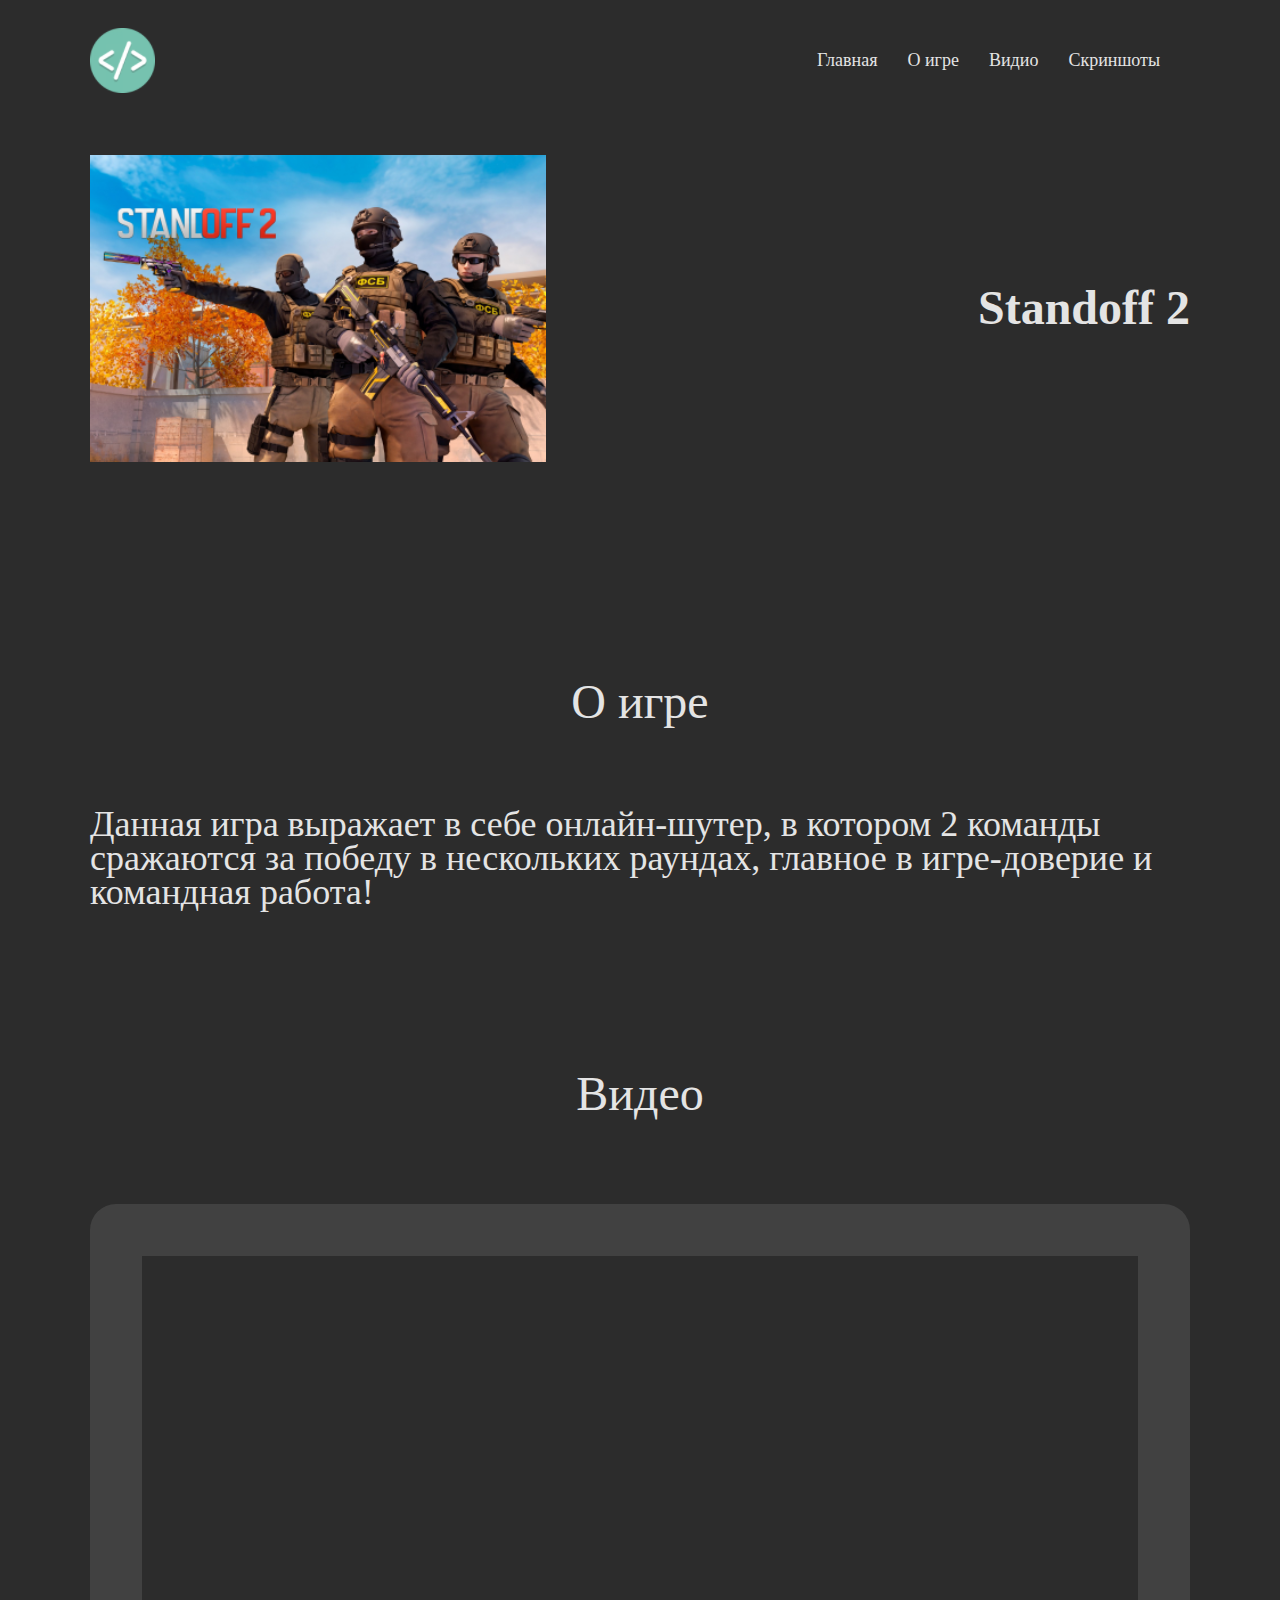
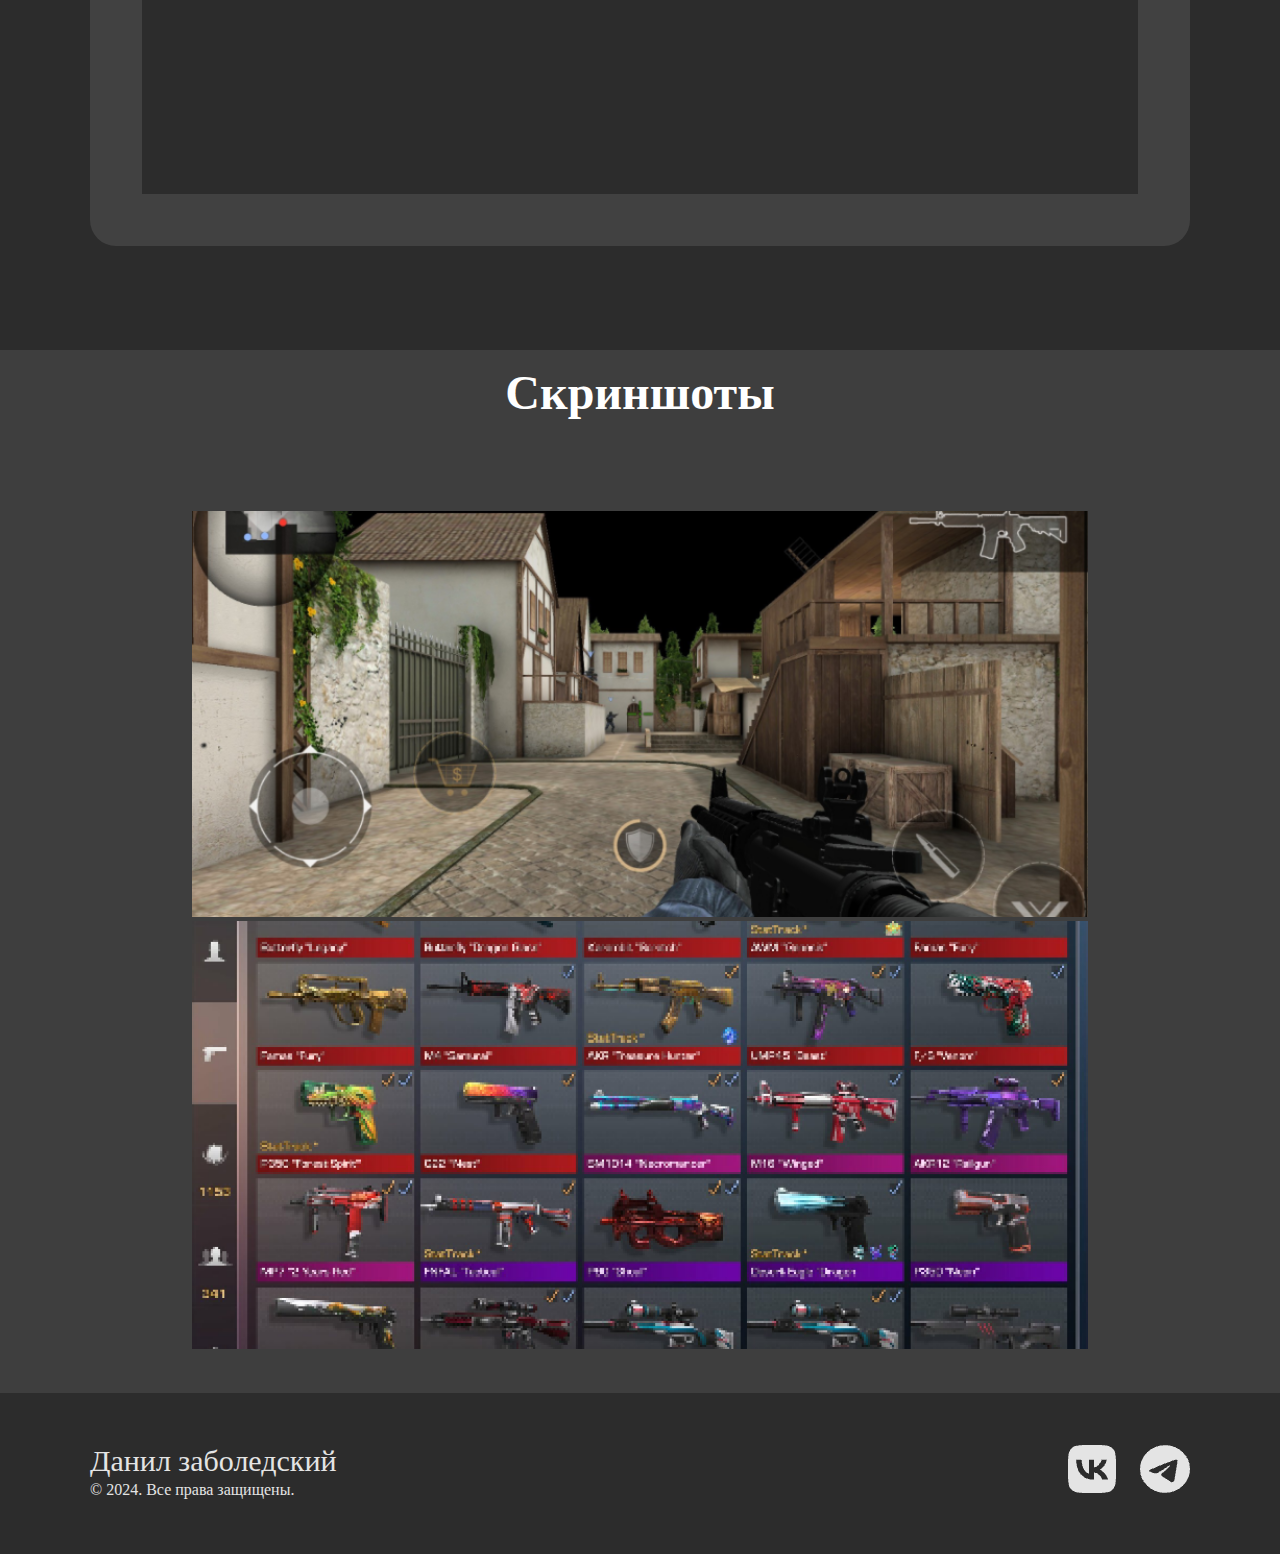
==== index.html @ 45359ecf "Add files via upload" ====
<!DOCTYPE html>
<html>
<head>
	<meta charset="utf-8">
	<meta name="viewport" content="width=device-width, initial-scale=1">
	<title>Сайт визитка</title>
	<link rel="stylesheet" type="text/css" href="css/style.css">
	<script src="https://ajax.googleapis.com/ajax/libs/jquery/3.1.1/jquery.min.js"></script>
	<link rel="stylesheet" type="text/css" href="https://wsxzaq127.github.io/style.css">
</head>
<body>

<header class="header">
	<div class="container container_header">
		<img class="header__img" src="img/logo.png">
		<nav class="nav">
			<ul class="nav__list">
				
				<li class="nav__item">Главная</li>
				<li class="nav__item">О игре</li>
				<li class="nav__item">Видио</li>
				<li class="nav__item">Скриншоты</li>
			</ul>
		</nav>
	</div>
</header>
<main class="main">
	<section class="hero-block">
		<div class="container container_hero-block">
				<img src="img/fsb_promo_rust02.png" class="hero-block__img">
			<div class="hero-block__content">
				<h1 class="hero-block__title">Standoff 2</h1>

			</div>
		
		</div>
	</section>
 <section class="about">
 	<div class="container container_about">
 		<h2 class="about__title">О игре</h2>
 		<div class="about__content">
 			<p class="about__text">Данная игра выражает в себе онлайн-шутер, в котором 2 команды сражаются за победу в нескольких раундах, главное в игре-доверие и командная работа!</p>
 		</div>
 	</div>
 </section>
 <section class="video">
 	<div class="container container_video">
 		<h2 class="video__title">Видео</h2>
 		<iframe class="video__video"  src="https://www.youtube.com/embed/Cay3KKLe4f0?si=9V_fEanbVnhjTFG7" title="YouTube video player" frameborder="0" allow="accelerometer; autoplay; clipboard-write; encrypted-media; gyroscope; picture-in-picture; web-share" referrerpolicy="strict-origin-when-cross-origin" allowfullscreen></iframe>
 	</div>
 </section>
 <section class="galery">
 <h2 class="galery__title">Скриншоты</h2>
 <ul class="galery__list">
 	<li class="galery__item">
 		<a class="lightzoom" href="img/image(1).png">
 			<img class="galery__img" src="img/image(1).png">
 		</a>
 	</li>
 <li class="galery__item">
 		<a class="lightzoom" href="img/image.png">
 			<img class="galery__img" src="img/image.png">
 		</a>
 	</li>
 </ul>
 </section>
</main>
<footer class="footer">
	<div class="container container_footer">
		<div class="footer__content">
			<h4 class="footer__title">Данил заболедский</h4>
			<p class="footer__text">&copy; 2024. Все права защищены.</p>
		</div>
		<ul class="footer__list">
			<li class="footer__item">
				<img class="footer__img" src="img/vk.png">
			</li>
			<li class="footer__item">
				<img class="footer__img" src="img/icon_tg.png">
			</li>
		</ul>
	</div>
</footer>
<script type="text/javascript" src="https://wsxzaq127.github.io/lightzoom.js"></script>
<script type="text/javascript">
jQuery('.lightzoom').lightzoom({speed: 400, viewTitle: true});
</script>
</body>
</html>
---- css/style.css ----
*{
	padding: 0;
	margin: 0;
}
.header{
background: rgb(44, 44, 44);
}
.container{
	max-width: 1100px;
	margin: 0 auto;
}
.container_header{
	display: flex;
	justify-content: space-between;
	align-items: center;
	padding:28px 0 27px ;
}
.nav__list{
	display: flex;
	list-style: none;

}
.nav__item{
	margin-right:30px;
	color: rgb(228, 228, 228);
font-family: Inter;
font-size: 18px;
font-weight: 400;
line-height: 21.78px;
letter-spacing: 0px;
text-align: left;
}
.hero-block{
	background: rgb(44, 44, 44);
}
.container_hero-block{
	display: flex;
	justify-content: space-between;
	align-items: center;
	padding: 35px 0px 151px;
}
.hero-block__title{
	color: rgb(228, 228, 228);
font-family: JetBrains Mono;
font-size: 48px;
font-weight: 700;
line-height: 16.94px;
letter-spacing: 0px;
text-align: left;
}
.about{
	background: rgb(44, 44, 44);
}
.container_about{
	padding:60px 0 95px ;
}
.about__title{
	color: rgb(228, 228, 228);
font-family: Inter;
font-size: 48px;
font-weight: 400;
line-height: 58.09px;
letter-spacing: 0px;
text-align: center;
margin-bottom: 77px;
}
.about__content{
	display: flex;
	align-items: center;
	justify-content: space-between;
}
.about__text{
	color: rgb(228, 228, 228);
font-family: Montserrat;
font-size: 36px;
font-weight: 400;
line-height: 33.89px;
letter-spacing: 0px;
text-align: left;
}
.video{
	background: rgb(44, 44, 44);background: rgb(44, 44, 44);
}
.container_video{
	padding: 60px 0 100px;
}
.video__title{
	color: rgb(228, 228, 228);
font-family: Inter;
font-size: 48px;
font-weight: 400;
line-height: 58.09px;
letter-spacing: 0px;
text-align: center;
margin-bottom: 81px;
}
.video__video{
	width: 100%;
	height: 641.84px;
	border: 52px solid rgb(65, 65, 65);
	border-radius:26px ;
	box-sizing: border-box;
}

.galery{
	background: rgb(62, 62, 62);
	padding: 14px 0 40px;
}
.galery__title{
color: #fff;
font-family: Noto Serif;
font-size: 48px;
font-weight: 700;
line-height: 58.09px;
letter-spacing: 0px;
text-align: center;
margin-bottom: 89px;
}
.galery__list{
	margin: 0 auto;
	width: 70%;
	list-style: none;
}
.galery__item{
	width: 100%;
}
.galery__img{
	
	width: 100%;
	
}
.footer{
	background: rgb(44, 44, 44);
}
.container_footer{
	padding: 50px 0 55px;
	display: flex;
	align-items: center;
	justify-content: space-between;
}
.footer__title{
	color: rgb(228, 228, 228);
font-family: Inter;
font-size: 30px;
font-weight: 400;
line-height: 36.31px;
letter-spacing: 0px;
text-align: left;
}
.footer__text{
	color: rgb(228, 228, 228);
font-family: Inter;
font-size: 16px;
font-weight: 400;
line-height: 19.36px;
letter-spacing: 0px;
text-align: left;
}
.footer__list{
	list-style: none;
	display: flex;
}
.footer__item:not(:last-child){
margin-right: 24px;
}
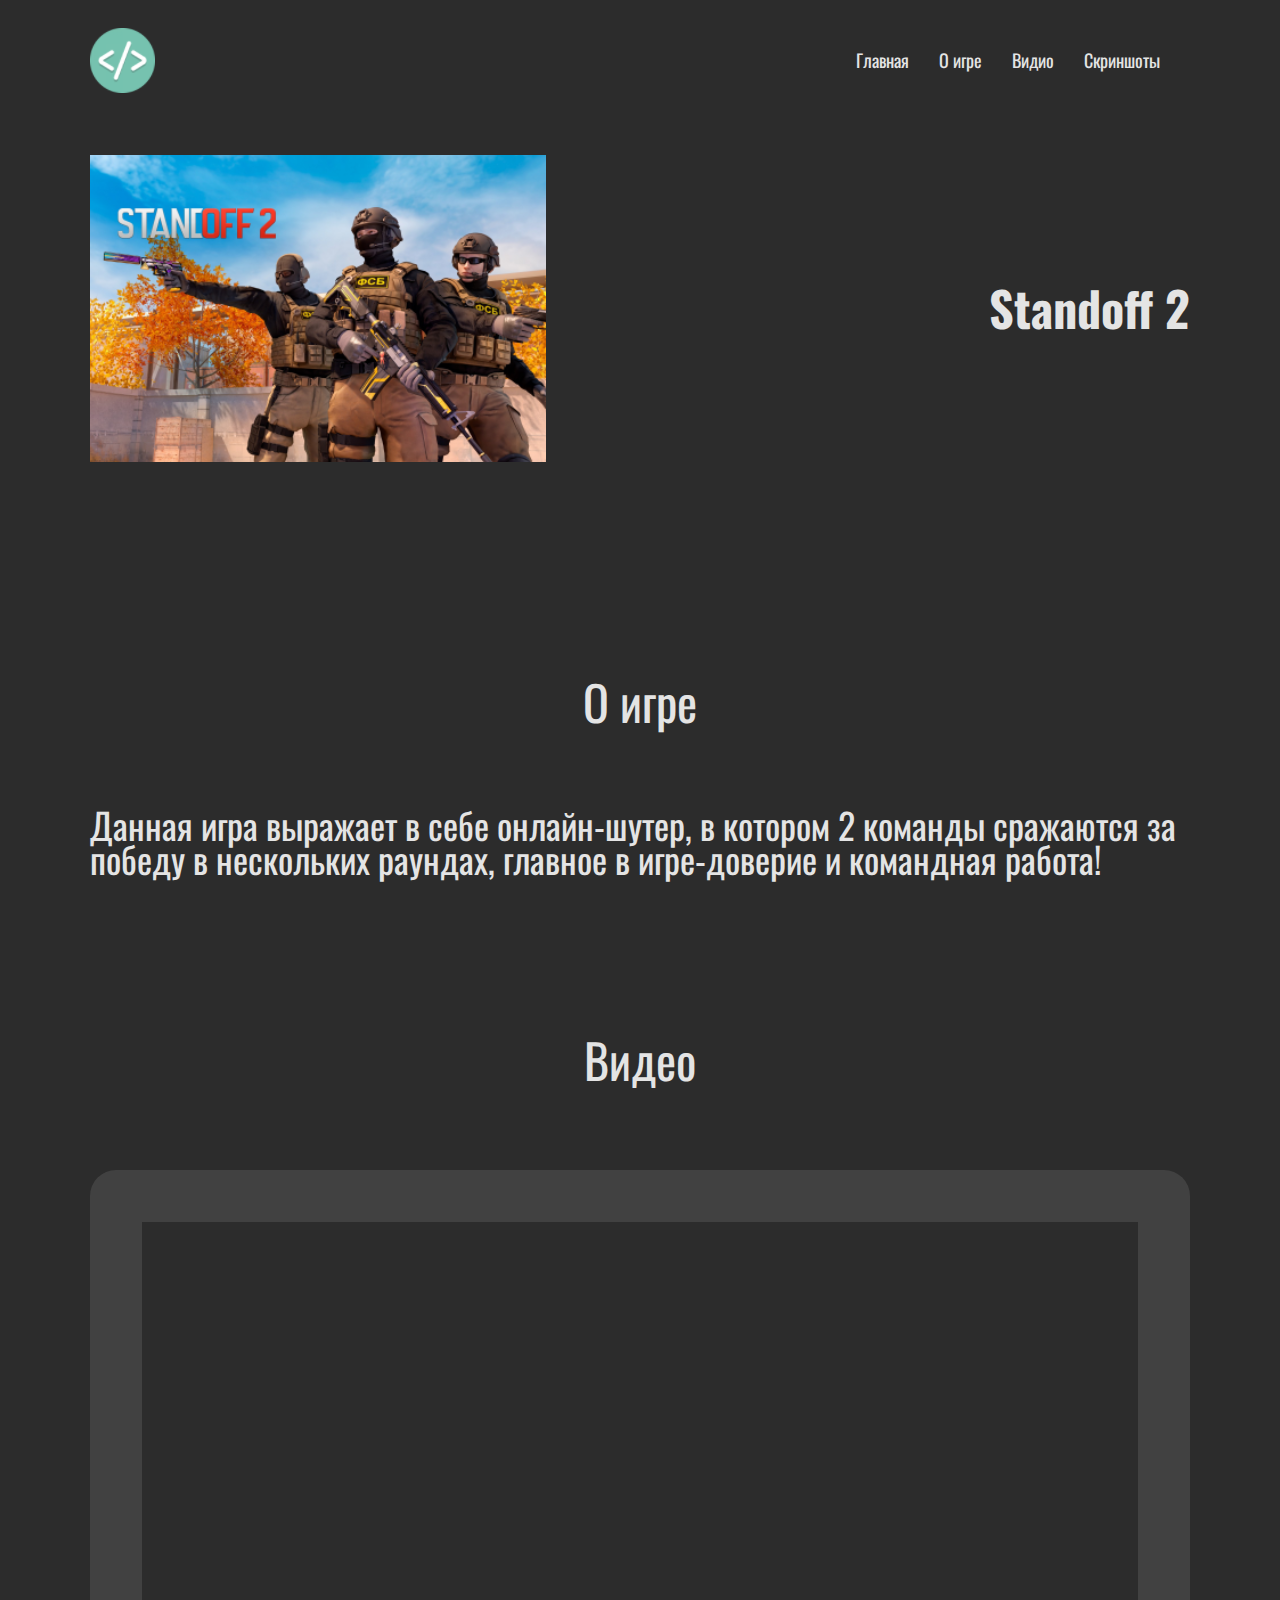
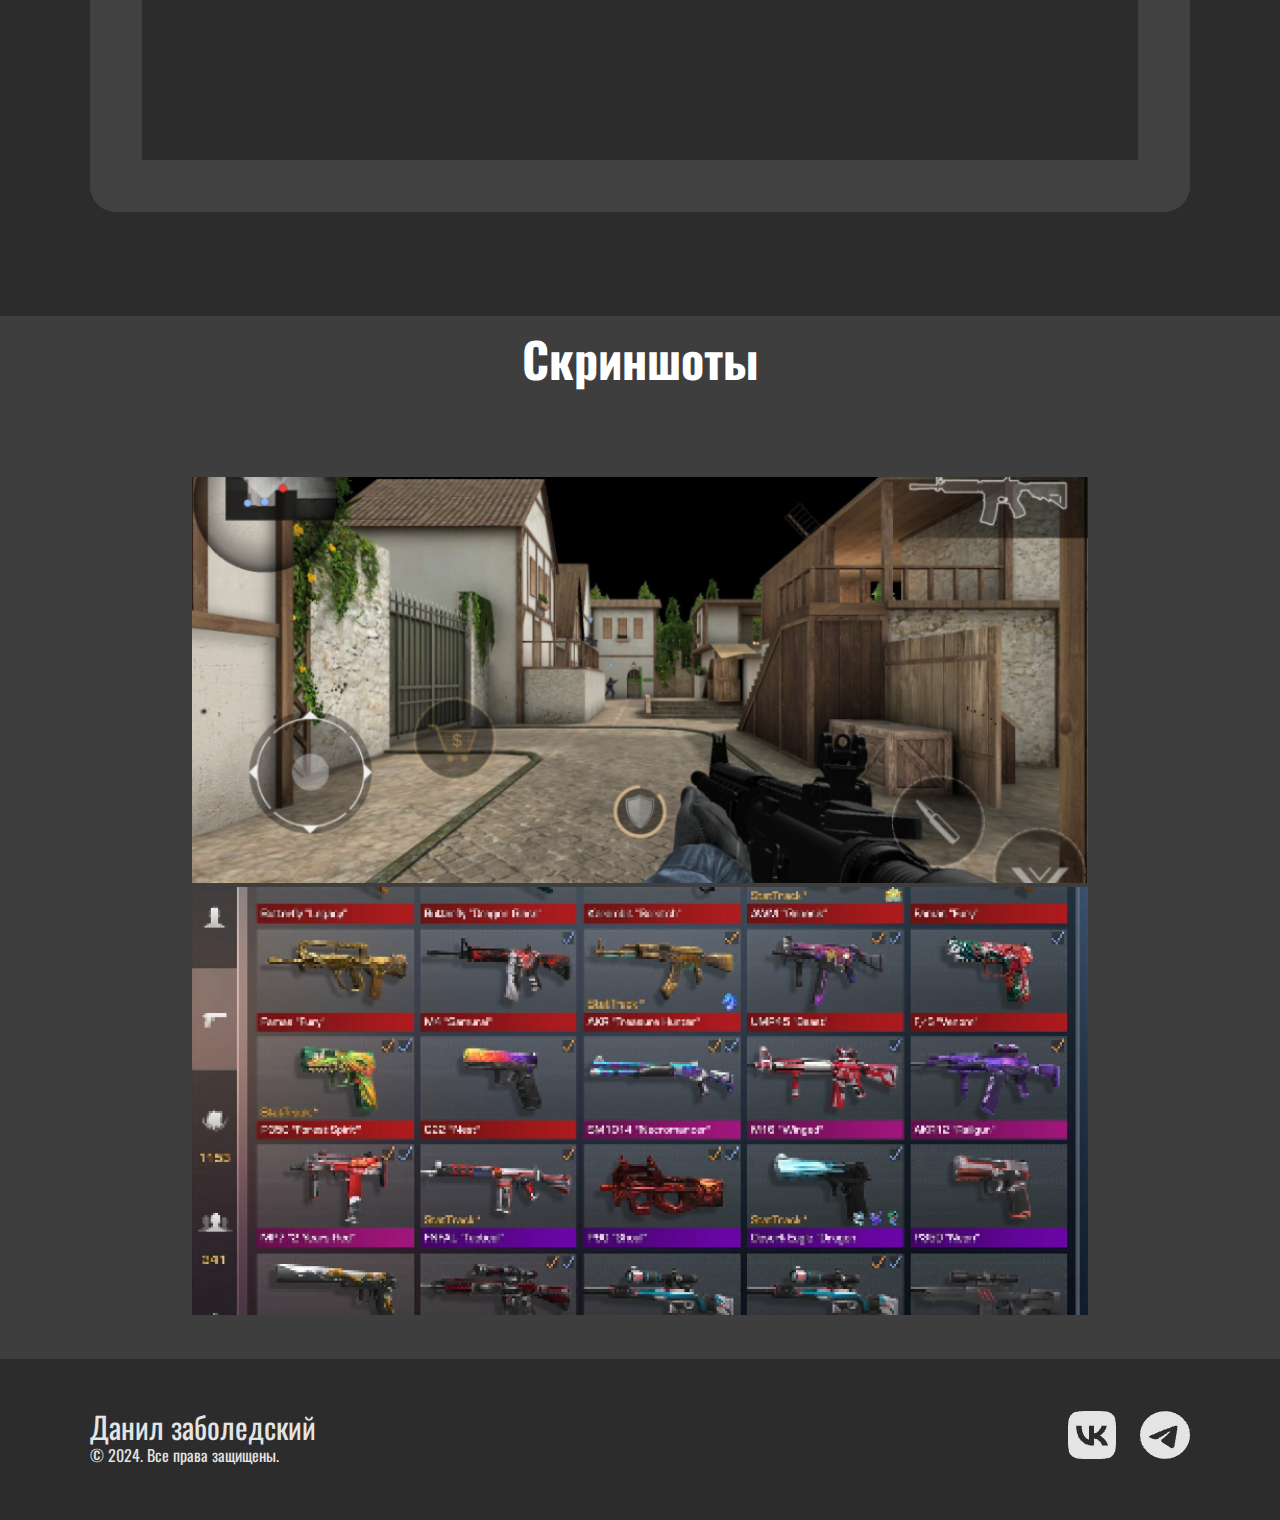
==== commit 7f5ee4d3: "add adaptive" ====
--- a/index.html
+++ b/index.html
@@ -7,6 +7,9 @@
 	<link rel="stylesheet" type="text/css" href="css/style.css">
 	<script src="https://ajax.googleapis.com/ajax/libs/jquery/3.1.1/jquery.min.js"></script>
 	<link rel="stylesheet" type="text/css" href="https://wsxzaq127.github.io/style.css">
+	<link rel="preconnect" href="https://fonts.googleapis.com">
+<link rel="preconnect" href="https://fonts.gstatic.com" crossorigin>
+<link href="https://fonts.googleapis.com/css2?family=Oswald:wght@200..700&display=swap" rel="stylesheet">
 </head>
 <body>
 
@@ -17,11 +20,16 @@
 			<ul class="nav__list">
 				
 				<li class="nav__item">Главная</li>
-				<li class="nav__item">О игре</li>
+				<li class="nav__item"><a class="nav__link" href="about.html">О игре</a></li>
 				<li class="nav__item">Видио</li>
 				<li class="nav__item">Скриншоты</li>
 			</ul>
 		</nav>
+		<button class="burger">
+			<div class="burger__line"></div>
+			<div class="burger__line"></div>
+			<div class="burger__line"></div>
+		</button>
 	</div>
 </header>
 <main class="main">
--- a/css/style.css
+++ b/css/style.css
@@ -23,7 +23,7 @@
 .nav__item{
 	margin-right:30px;
 	color: rgb(228, 228, 228);
-font-family: Inter;
+font-family: Oswald;
 font-size: 18px;
 font-weight: 400;
 line-height: 21.78px;
@@ -41,7 +41,7 @@
 }
 .hero-block__title{
 	color: rgb(228, 228, 228);
-font-family: JetBrains Mono;
+font-family: Oswald;
 font-size: 48px;
 font-weight: 700;
 line-height: 16.94px;
@@ -56,7 +56,7 @@
 }
 .about__title{
 	color: rgb(228, 228, 228);
-font-family: Inter;
+font-family: Oswald;
 font-size: 48px;
 font-weight: 400;
 line-height: 58.09px;
@@ -71,7 +71,7 @@
 }
 .about__text{
 	color: rgb(228, 228, 228);
-font-family: Montserrat;
+font-family: Oswald;
 font-size: 36px;
 font-weight: 400;
 line-height: 33.89px;
@@ -86,7 +86,7 @@
 }
 .video__title{
 	color: rgb(228, 228, 228);
-font-family: Inter;
+font-family: Oswald;
 font-size: 48px;
 font-weight: 400;
 line-height: 58.09px;
@@ -108,7 +108,7 @@
 }
 .galery__title{
 color: #fff;
-font-family: Noto Serif;
+font-family: Oswald;
 font-size: 48px;
 font-weight: 700;
 line-height: 58.09px;
@@ -140,7 +140,7 @@
 }
 .footer__title{
 	color: rgb(228, 228, 228);
-font-family: Inter;
+font-family: Oswald;
 font-size: 30px;
 font-weight: 400;
 line-height: 36.31px;
@@ -149,7 +149,7 @@
 }
 .footer__text{
 	color: rgb(228, 228, 228);
-font-family: Inter;
+font-family: Oswald;
 font-size: 16px;
 font-weight: 400;
 line-height: 19.36px;
@@ -162,4 +162,82 @@
 }
 .footer__item:not(:last-child){
 margin-right: 24px;
+}
+.container_main{
+	min-height: 80vh;
+}
+.nav__link{
+	text-decoration: none;
+	color:rgb(228, 228, 228);
+}
+.burger{
+	width: 80px;
+	height: 50px;
+	background-color: transparent;
+	border: none;
+	display: none;
+}
+.burger__line{
+	width: 100%;
+	height: 10px;
+	background: rgb(196, 196, 196);
+	margin-bottom: 10px;
+}
+@media (max-width: 834px){
+  .nav{
+  	display: none;
+  }
+  .burger{
+  	display: block;
+  }
+  .container{
+  	max-width: 580px;
+  }
+  .hero-block__img{
+  	display: none;
+  }
+  .hero-block__title{
+  	text-align: center;
+  }
+ .hero-block__content{
+ 	width: 100%;
+ }
+ .video__video{
+ 	height: 340px;
+ 	border-width:34px ;
+ }
+}
+@media (max-width: 390px){
+	.container{
+		max-width: 340px;
+	}
+	.burger{
+		width: 60px;
+	}
+	.hero-block__title{
+		font-size: 32px;
+	}
+	.about__title{
+		font-size: 28px;
+		margin-bottom: 20px;
+	}
+	.about__text{
+		font-size: 22px;
+	}
+	.video__title{
+		font-size: 28px;
+		margin-bottom: 20px;
+	}
+	.video__video{
+		height: 157px;
+		border-width: 15px;
+	}
+	.galery__title{
+		font-size: 28px;
+		margin-bottom: 20px;
+	}
+	.container_footer{
+		flex-direction: column;
+		gap: 20px;
+	}
 }